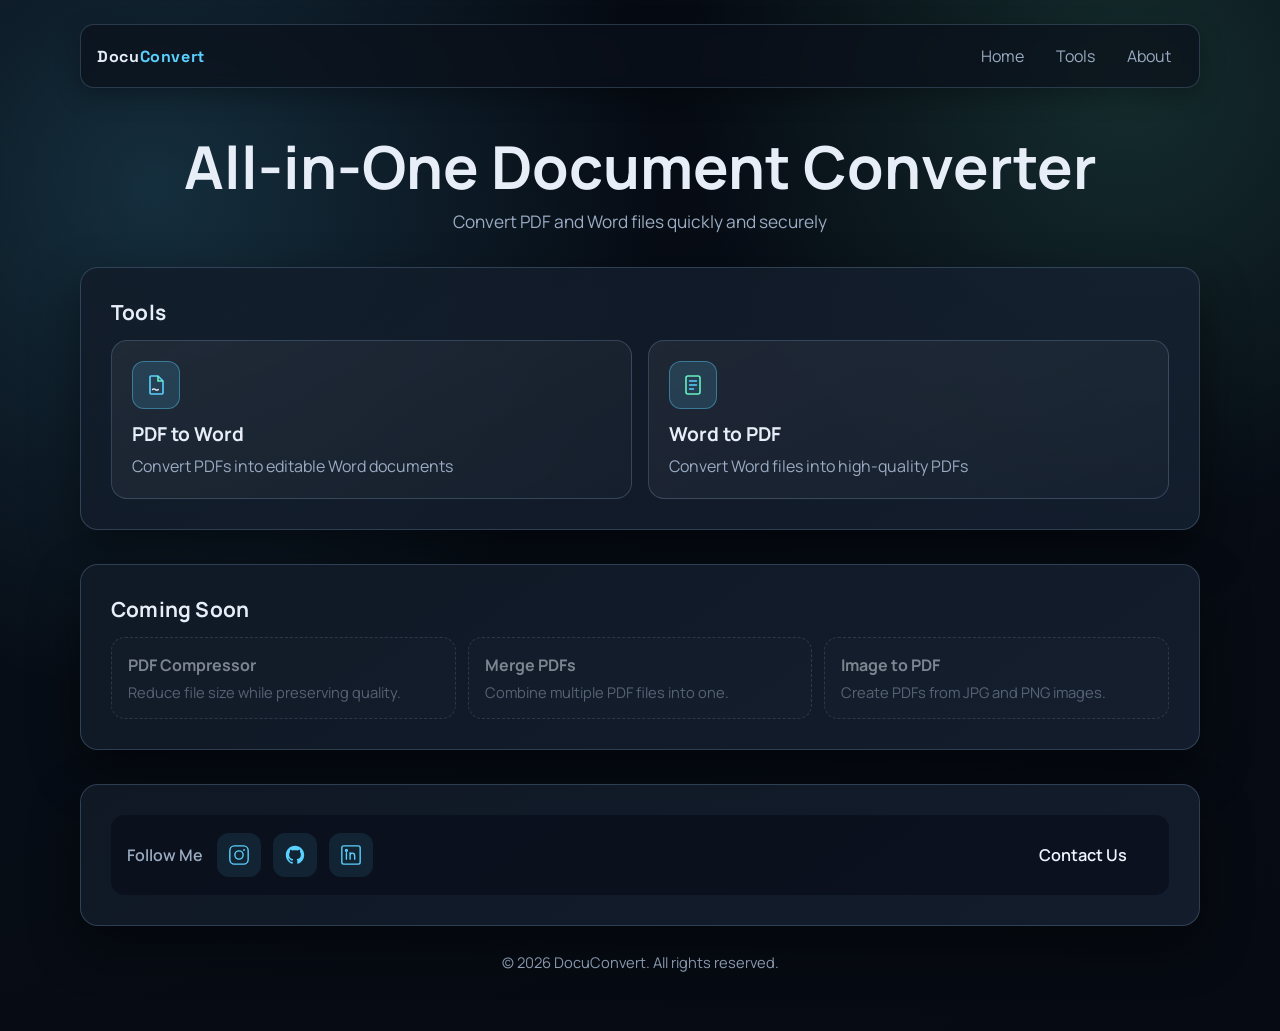
==== frontend/index.html @ 4cd16e10 "Prepare app for GitHub Pages frontend and Azure backend deployment" ====
<!DOCTYPE html>
<html lang="en">
<head>
    <meta charset="UTF-8" />
    <meta name="viewport" content="width=device-width, initial-scale=1.0" />
    <title>DocuConvert</title>
    <style>
        @import url("https://fonts.googleapis.com/css2?family=Manrope:wght@400;500;700;800&family=Space+Grotesk:wght@500;700&display=swap");

        :root {
            --bg: #060a12;
            --bg-soft: #0c1422;
            --surface: rgba(18, 27, 40, 0.82);
            --surface-2: rgba(23, 35, 53, 0.75);
            --text: #e8eef7;
            --muted: #9aabc2;
            --accent: #5bd1ff;
            --accent-2: #69f0c2;
            --line: rgba(148, 186, 226, 0.23);
            --shadow: 0 20px 50px rgba(0, 0, 0, 0.45);
            --radius: 18px;
        }

        * {
            box-sizing: border-box;
        }

        body {
            margin: 0;
            min-height: 100vh;
            font-family: "Manrope", sans-serif;
            color: var(--text);
            background:
                radial-gradient(circle at 12% 18%, rgba(91, 209, 255, 0.18), transparent 36%),
                radial-gradient(circle at 88% 8%, rgba(105, 240, 194, 0.14), transparent 30%),
                linear-gradient(160deg, #050911 0%, #070d16 45%, #060a12 100%);
        }

        .shell {
            width: min(1120px, 92vw);
            margin: 0 auto;
            padding: 24px 0 44px;
        }

        .navbar {
            display: flex;
            justify-content: space-between;
            align-items: center;
            gap: 16px;
            padding: 12px 16px;
            border: 1px solid var(--line);
            border-radius: 14px;
            background: rgba(10, 16, 27, 0.7);
            backdrop-filter: blur(8px);
            box-shadow: 0 8px 25px rgba(0, 0, 0, 0.28);
            position: sticky;
            top: 12px;
            z-index: 20;
        }

        .logo {
            font-family: "Space Grotesk", sans-serif;
            font-weight: 700;
            letter-spacing: 0.04em;
            text-decoration: none;
            color: var(--text);
        }

        .logo span {
            color: var(--accent);
        }

        .nav-links {
            display: flex;
            gap: 8px;
            flex-wrap: wrap;
        }

        .nav-links a {
            color: var(--muted);
            text-decoration: none;
            padding: 8px 12px;
            border-radius: 999px;
            transition: color 0.2s ease, background 0.2s ease;
        }

        .nav-links a:hover {
            color: var(--text);
            background: rgba(255, 255, 255, 0.06);
        }

        .hero {
            text-align: center;
            margin-top: 48px;
            animation: fade-up 0.6s ease both;
        }

        .hero h1 {
            margin: 0;
            font-size: clamp(2rem, 5.8vw, 3.7rem);
            line-height: 1.05;
        }

        .hero p {
            margin: 12px auto 0;
            max-width: 740px;
            color: var(--muted);
            font-size: clamp(1rem, 2vw, 1.08rem);
        }

        .section {
            margin-top: 34px;
            border: 1px solid var(--line);
            border-radius: var(--radius);
            background: linear-gradient(145deg, var(--surface), var(--surface-2));
            box-shadow: var(--shadow);
            padding: clamp(18px, 3.3vw, 30px);
            animation: fade-up 0.7s ease both;
        }

        .section h2 {
            margin: 0 0 14px;
            font-size: 1.3rem;
            letter-spacing: 0.01em;
        }

        .tools-grid {
            display: grid;
            grid-template-columns: repeat(2, minmax(0, 1fr));
            gap: 16px;
        }

        .tool-card {
            text-decoration: none;
            color: var(--text);
            border: 1px solid rgba(146, 186, 230, 0.23);
            border-radius: 16px;
            padding: 20px;
            background: linear-gradient(155deg, rgba(255, 255, 255, 0.06), rgba(255, 255, 255, 0.02));
            transition: transform 0.24s ease, box-shadow 0.24s ease, border-color 0.24s ease;
            display: block;
        }

        .tool-card:hover {
            transform: translateY(-4px) scale(1.015);
            border-color: rgba(91, 209, 255, 0.6);
            box-shadow: 0 16px 30px rgba(0, 0, 0, 0.35), 0 0 24px rgba(91, 209, 255, 0.15);
        }

        .card-icon {
            width: 48px;
            height: 48px;
            border-radius: 12px;
            display: grid;
            place-items: center;
            margin-bottom: 12px;
            background: rgba(91, 209, 255, 0.15);
            border: 1px solid rgba(91, 209, 255, 0.4);
        }

        .tool-card h3 {
            margin: 0 0 8px;
            font-size: 1.2rem;
        }

        .tool-card p {
            margin: 0;
            color: var(--muted);
            line-height: 1.45;
        }

        .coming-soon-grid {
            display: grid;
            grid-template-columns: repeat(3, minmax(0, 1fr));
            gap: 12px;
        }

        .soon-card {
            border: 1px dashed rgba(157, 180, 206, 0.36);
            border-radius: 14px;
            padding: 16px;
            background: rgba(255, 255, 255, 0.02);
            opacity: 0.5;
            user-select: none;
            pointer-events: none;
        }

        .soon-card h4 {
            margin: 0 0 6px;
        }

        .soon-card p {
            margin: 0;
            color: var(--muted);
            font-size: 0.92rem;
        }

        .trust-grid {
            display: grid;
            grid-template-columns: repeat(3, minmax(0, 1fr));
            gap: 12px;
        }

        .trust-item {
            border-radius: 12px;
            border: 1px solid rgba(255, 255, 255, 0.11);
            background: rgba(255, 255, 255, 0.02);
            padding: 18px 16px;
            color: #d9ecff;
            min-height: 190px;
            display: flex;
            flex-direction: column;
            gap: 10px;
        }

        .trust-item h3 {
            margin: 0;
            font-size: 1.05rem;
            color: #eff7ff;
            letter-spacing: 0.01em;
        }

        .trust-item p {
            margin: 0;
            color: var(--muted);
            line-height: 1.45;
            font-size: 0.95rem;
        }

        .trust-points {
            margin: 0;
            padding-left: 18px;
            color: #cddff3;
            display: grid;
            gap: 6px;
            font-size: 0.9rem;
        }

        .about-content {
            display: flex;
            flex-direction: column;
            gap: 20px;
        }

        .about-top {
            display: flex;
            align-items: center;
            justify-content: space-between;
            gap: 18px;
            flex-wrap: wrap;
            border: none;
            border-radius: 14px;
            background: rgba(9, 15, 26, 0.72);
            padding: 16px;
        }

        .social-links {
            display: flex;
            align-items: center;
            gap: 14px;
            flex-wrap: wrap;
        }

        .social-label {
            margin: 0;
            color: var(--muted);
            font-weight: 600;
        }

        .social-grid {
            display: flex;
            gap: 12px;
            flex-wrap: wrap;
        }

        .contact-toggle-btn {
            padding: 13px 26px;
            border-radius: 12px;
            border: none;
            background: transparent;
            color: #eff5ff;
            font-family: "Manrope", sans-serif;
            font-weight: 600;
            font-size: 1.02rem;
            cursor: pointer;
            transition: background 0.2s ease, border-color 0.2s ease, transform 0.2s ease;
        }

        .contact-toggle-btn:hover {
            background: rgba(255, 255, 255, 0.08);
            border-color: #ffffff;
            transform: translateY(-1px);
        }

        .social-icon {
            display: grid;
            place-items: center;
            width: 44px;
            height: 44px;
            border-radius: 12px;
            background: rgba(91, 209, 255, 0.1);
            border: none;
            transition: all 0.3s ease;
            text-decoration: none;
        }

        .social-icon svg {
            width: 22px;
            height: 22px;
        }

        .social-icon:hover {
            background: rgba(91, 209, 255, 0.2);
            border-color: rgba(91, 209, 255, 0.6);
            transform: translateY(-3px);
            box-shadow: 0 8px 16px rgba(91, 209, 255, 0.1);
        }

        .contact-section {
            display: flex;
            flex-direction: column;
            gap: 12px;
            width: min(680px, 100%);
            margin: 0 auto;
        }

        .contact-section[hidden] {
            display: none;
        }

        .contact-form {
            display: flex;
            flex-direction: column;
            gap: 14px;
            width: 100%;
        }

        .form-group {
            display: flex;
            flex-direction: column;
        }

        .form-group input,
        .form-group textarea {
            padding: 12px 14px;
            border-radius: 10px;
            border: 1px solid rgba(255, 255, 255, 0.12);
            background: rgba(255, 255, 255, 0.04);
            color: var(--text);
            font-family: "Manrope", sans-serif;
            font-size: 0.95rem;
            transition: border-color 0.2s ease, background 0.2s ease;
        }

        .form-group input:focus,
        .form-group textarea:focus {
            outline: none;
            border-color: var(--accent);
            background: rgba(91, 209, 255, 0.08);
        }

        .form-group textarea {
            resize: vertical;
            min-height: 100px;
        }

        .btn-submit {
            padding: 12px 24px;
            border-radius: 10px;
            border: none;
            background: linear-gradient(135deg, #5bd1ff 0%, #69f0c2 100%);
            color: #060a12;
            font-weight: 600;
            font-family: "Manrope", sans-serif;
            cursor: pointer;
            transition: transform 0.2s ease, box-shadow 0.2s ease;
        }

        .btn-submit:hover {
            transform: translateY(-2px);
            box-shadow: 0 8px 20px rgba(91, 209, 255, 0.25);
        }

        .btn-submit:active {
            transform: translateY(0);
        }

        .form-status {
            padding: 12px;
            border-radius: 8px;
            text-align: center;
            font-size: 0.9rem;
            display: none;
        }

        .form-status.success {
            display: block;
            background: rgba(105, 240, 194, 0.15);
            color: #69f0c2;
            border: 1px solid rgba(105, 240, 194, 0.3);
        }

        .form-status.error {
            display: block;
            background: rgba(255, 82, 82, 0.15);
            color: #ff5252;
            border: 1px solid rgba(255, 82, 82, 0.3);
        }

        .footer {
            margin-top: 26px;
            text-align: center;
            color: var(--muted);
            font-size: 0.92rem;
        }

        @keyframes fade-up {
            from {
                opacity: 0;
                transform: translateY(10px);
            }
            to {
                opacity: 1;
                transform: translateY(0);
            }
        }

        @media (max-width: 900px) {
            .tools-grid,
            .coming-soon-grid,
            .trust-grid {
                grid-template-columns: 1fr;
            }

            .about-top {
                flex-direction: column;
                align-items: stretch;
            }

            .social-links {
                justify-content: center;
            }
        }

        @media (max-width: 650px) {
            .navbar {
                flex-direction: column;
                align-items: flex-start;
            }

            .hero {
                margin-top: 30px;
            }
        }
    </style>
</head>
<body>
    <div class="shell">
        <nav class="navbar">
            <a class="logo" href="./index.html">Docu<span>Convert</span></a>
            <div class="nav-links">
                <a href="./index.html">Home</a>
                <a href="#tools">Tools</a>
                <a href="#about">About</a>
            </div>
        </nav>

        <header class="hero">
            <h1>All-in-One Document Converter</h1>
            <p>Convert PDF and Word files quickly and securely</p>
        </header>

        <section class="section" id="tools">
            <h2>Tools</h2>
            <div class="tools-grid">
                <a class="tool-card" href="./pdf-to-word.html" aria-label="Open PDF to Word converter">
                    <div class="card-icon" aria-hidden="true">
                        <svg width="24" height="24" viewBox="0 0 24 24" fill="none" xmlns="http://www.w3.org/2000/svg">
                            <path d="M7 3H14L19 8V20C19 20.55 18.55 21 18 21H7C6.45 21 6 20.55 6 20V4C6 3.45 6.45 3 7 3Z" stroke="#5BD1FF" stroke-width="1.6"/>
                            <path d="M14 3V8H19" stroke="#69F0C2" stroke-width="1.6"/>
                            <path d="M8.5 16.5C9.2 15.7 10.7 15.7 11.4 16.5C12.1 17.3 13.6 17.3 14.3 16.5" stroke="#E8EEF7" stroke-width="1.4" stroke-linecap="round"/>
                        </svg>
                    </div>
                    <h3>PDF to Word</h3>
                    <p>Convert PDFs into editable Word documents</p>
                </a>

                <a class="tool-card" href="./word-to-pdf.html" aria-label="Open Word to PDF converter">
                    <div class="card-icon" aria-hidden="true">
                        <svg width="24" height="24" viewBox="0 0 24 24" fill="none" xmlns="http://www.w3.org/2000/svg">
                            <rect x="5" y="3" width="14" height="18" rx="2" stroke="#69F0C2" stroke-width="1.6"/>
                            <path d="M8.5 8H15.5M8.5 12H15.5M8.5 16H12.5" stroke="#5BD1FF" stroke-width="1.5" stroke-linecap="round"/>
                        </svg>
                    </div>
                    <h3>Word to PDF</h3>
                    <p>Convert Word files into high-quality PDFs</p>
                </a>
            </div>
        </section>

        <section class="section" aria-label="Coming soon tools">
            <h2>Coming Soon</h2>
            <div class="coming-soon-grid">
                <div class="soon-card">
                    <h4>PDF Compressor</h4>
                    <p>Reduce file size while preserving quality.</p>
                </div>
                <div class="soon-card">
                    <h4>Merge PDFs</h4>
                    <p>Combine multiple PDF files into one.</p>
                </div>
                <div class="soon-card">
                    <h4>Image to PDF</h4>
                    <p>Create PDFs from JPG and PNG images.</p>
                </div>
            </div>
        </section>

        <section class="section" id="about" aria-label="About and contact">
            <div class="about-content">
                <div class="about-top">
                    <div class="social-links">
                        <p class="social-label">Follow Me</p>
                        <div class="social-grid">
                            <a href="https://www.instagram.com/shari.458/" target="_blank" rel="noopener noreferrer" title="Instagram" class="social-icon">
                                <svg width="32" height="32" viewBox="0 0 24 24" fill="none" xmlns="http://www.w3.org/2000/svg">
                                    <rect x="2" y="2" width="20" height="20" rx="5" stroke="#5BD1FF" stroke-width="1.5"/>
                                    <circle cx="12" cy="12" r="4.5" stroke="#5BD1FF" stroke-width="1.5"/>
                                    <circle cx="17.5" cy="6.5" r="1" fill="#5BD1FF"/>
                                </svg>
                            </a>
                            <a href="https://github.com/mShaheer0" target="_blank" rel="noopener noreferrer" title="GitHub" class="social-icon">
                                <svg width="32" height="32" viewBox="0 0 24 24" fill="none" xmlns="http://www.w3.org/2000/svg">
                                    <path d="M12 2C6.48 2 2 6.48 2 12c0 4.41 2.87 8.17 6.84 9.49.5.09.68-.22.68-.48v-1.7c-2.78.6-3.37-1.34-3.37-1.34-.46-1.16-1.11-1.47-1.11-1.47-.9-.62.07-.6.07-.6 1 .07 1.53 1.03 1.53 1.03.89 1.52 2.34 1.08 2.91.83.09-.65.35-1.09.63-1.34-2.22-.25-4.56-1.11-4.56-4.93 0-1.09.39-1.98 1.03-2.68-.1-.25-.45-1.27.1-2.64 0 0 .84-.27 2.75 1.02.8-.22 1.65-.33 2.5-.33.85 0 1.7.11 2.5.33 1.91-1.29 2.75-1.02 2.75-1.02.55 1.37.2 2.39.1 2.64.64.7 1.03 1.59 1.03 2.68 0 3.82-2.34 4.68-4.57 4.93.36.31.68.92.68 1.85v2.75c0 .26.18.58.68.48C19.13 20.17 22 16.41 22 12c0-5.52-4.48-10-10-10z" fill="#5BD1FF"/>
                                </svg>
                            </a>
                            <a href="https://linkedin.com/in/muhammad-shaheer-061089317" target="_blank" rel="noopener noreferrer" title="LinkedIn" class="social-icon">
                                <svg width="32" height="32" viewBox="0 0 24 24" fill="none" xmlns="http://www.w3.org/2000/svg">
                                    <rect x="2" y="2" width="20" height="20" rx="2" stroke="#5BD1FF" stroke-width="1.5"/>
                                    <path d="M7 9.5v7M7 8a1 1 0 100-2 1 1 0 000 2z" stroke="#5BD1FF" stroke-width="1.5" stroke-linecap="round"/>
                                    <path d="M11 9.5v7M11 12.5c0-1.5.9-2.5 2.5-2.5 1.8 0 2.5 1 2.5 3v3.5" stroke="#5BD1FF" stroke-width="1.5" stroke-linecap="round"/>
                                </svg>
                            </a>
                        </div>
                    </div>
                    <button id="contact-toggle" class="contact-toggle-btn" type="button" aria-expanded="false" aria-controls="contact-section">Contact Us</button>
                </div>
                <div class="contact-section" id="contact-section" hidden>
                    <p style="color: var(--muted); margin-top: 0;">Get in Touch</p>
                    <form id="contact-form" class="contact-form">
                        <div class="form-group">
                            <input type="text" id="name" name="name" placeholder="Your Name" required>
                        </div>
                        <div class="form-group">
                            <input type="email" id="email" name="email" placeholder="Your Email" required>
                        </div>
                        <div class="form-group">
                            <textarea id="message" name="message" placeholder="Your Message" rows="4" required></textarea>
                        </div>
                        <button type="submit" class="btn-submit">Send Message</button>
                        <div id="form-status" class="form-status"></div>
                    </form>
                </div>
            </div>
        </section>

        <footer class="footer">
            <p>&copy; 2026 DocuConvert. All rights reserved.</p>
        </footer>
    </div>

    <script src="./assets/js/runtime-config.js"></script>
    <script>
        // Smoothly scroll to in-page sections from navbar links.
        document.querySelectorAll('a[href^="#"]').forEach((anchor) => {
            anchor.addEventListener("click", (event) => {
                const targetId = anchor.getAttribute("href");
                const target = document.querySelector(targetId);
                if (!target) return;

                event.preventDefault();
                target.scrollIntoView({ behavior: "smooth", block: "start" });
            });
        });

        // Contact form handler
        const contactToggle = document.getElementById("contact-toggle");
        const contactSection = document.getElementById("contact-section");
        const contactForm = document.getElementById("contact-form");
        const formStatus = document.getElementById("form-status");

        if (contactToggle && contactSection) {
            contactToggle.addEventListener("click", () => {
                const isHidden = contactSection.hasAttribute("hidden");

                if (isHidden) {
                    contactSection.removeAttribute("hidden");
                    contactToggle.setAttribute("aria-expanded", "true");
                    contactToggle.textContent = "Hide Contact Form";
                    contactSection.scrollIntoView({ behavior: "smooth", block: "nearest" });
                } else {
                    contactSection.setAttribute("hidden", "");
                    contactToggle.setAttribute("aria-expanded", "false");
                    contactToggle.textContent = "Contact Us";
                }
            });
        }

        if (contactForm) {
            contactForm.addEventListener("submit", async (event) => {
                event.preventDefault();

                const name = document.getElementById("name").value.trim();
                const email = document.getElementById("email").value.trim();
                const message = document.getElementById("message").value.trim();

                if (!name || !email || !message) {
                    formStatus.className = "form-status error";
                    formStatus.textContent = "Please fill in all fields.";
                    return;
                }

                try {
                    const response = await fetch(buildApiUrl("/api/contact"), {
                        method: "POST",
                        headers: {
                            "Content-Type": "application/json",
                        },
                        body: JSON.stringify({ name, email, message }),
                    });

                    if (response.ok) {
                        formStatus.className = "form-status success";
                        formStatus.textContent = "Message sent! Thank you for contacting us.";
                        contactForm.reset();
                        setTimeout(() => {
                            formStatus.className = "form-status";
                        }, 5000);
                    } else {
                        const errorData = await response.json();
                        formStatus.className = "form-status error";
                        formStatus.textContent = errorData.detail || "Failed to send message. Please try again.";
                    }
                } catch (error) {
                    formStatus.className = "form-status error";
                    formStatus.textContent = "An error occurred. Please try again later.";
                    console.error("Contact form error:", error);
                }
            });
        }
    </script>
</body>
</html>
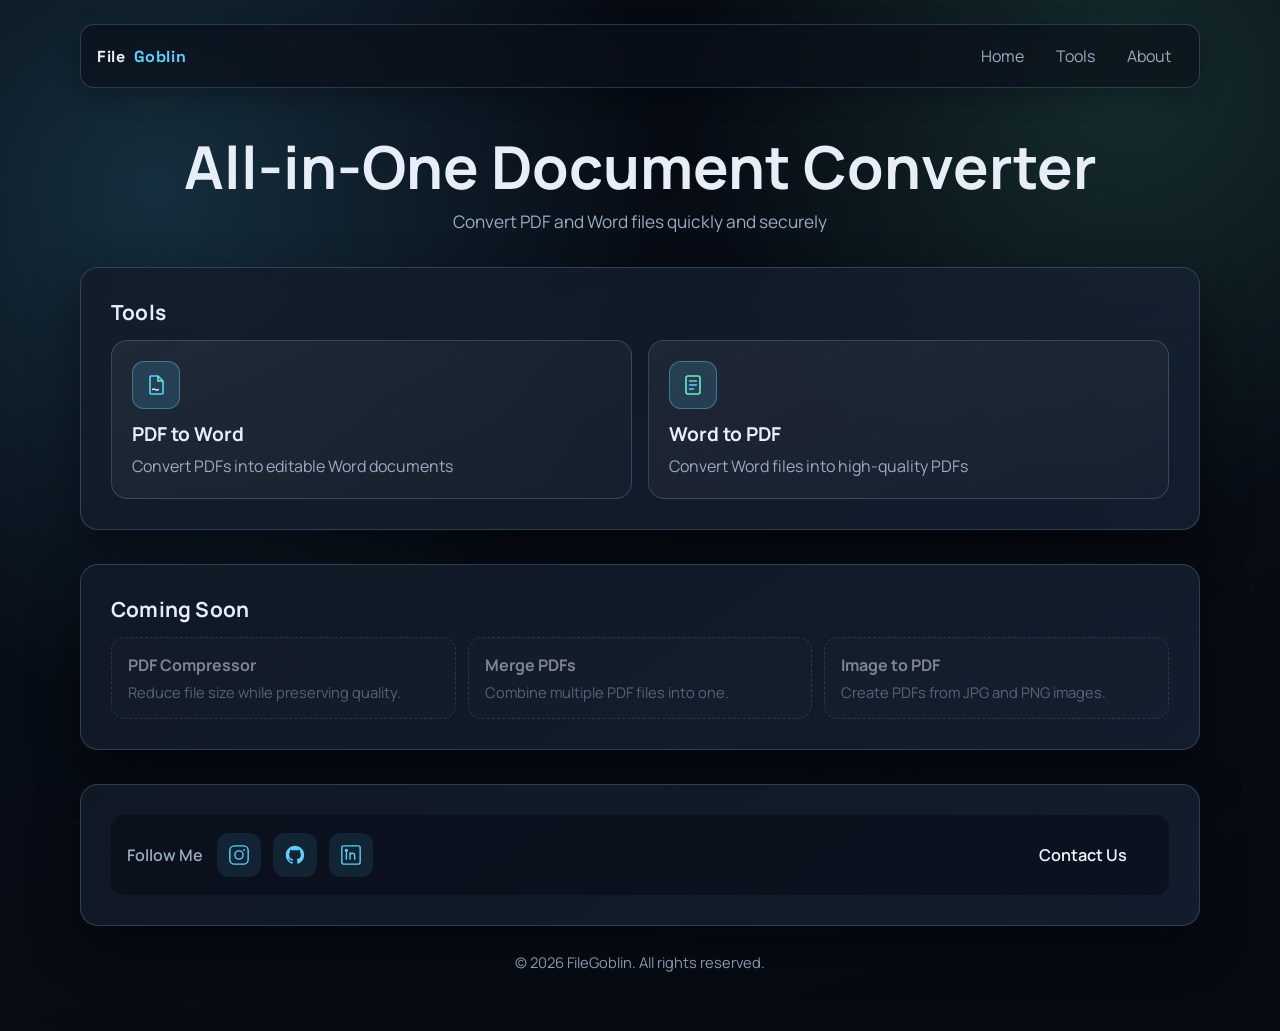
==== commit b595a0e5: "Add SEO improvements: meta tags, robots.txt, sitemap.xml, and logo support" ====
--- a/frontend/index.html
+++ b/frontend/index.html
@@ -3,7 +3,32 @@
 <head>
     <meta charset="UTF-8" />
     <meta name="viewport" content="width=device-width, initial-scale=1.0" />
-    <title>DocuConvert</title>
+    <meta name="description" content="FileGoblin - Fast, secure file converter. Convert PDF to Word (DOCX) and Word to PDF instantly. No sign-up required." />
+    <meta name="keywords" content="PDF converter, Word to PDF, PDF to Word, DOCX converter, file converter, free converter" />
+    <meta name="author" content="FileGoblin" />
+    <meta name="robots" content="index, follow" />
+    <meta name="theme-color" content="#060a12" />
+    
+    <!-- Open Graph for social sharing -->
+    <meta property="og:type" content="website" />
+    <meta property="og:url" content="https://filegoblin.dev/" />
+    <meta property="og:title" content="FileGoblin - Free File Converter" />
+    <meta property="og:description" content="Convert PDF to Word and Word to PDF instantly. Secure, fast, and easy." />
+    <meta property="og:image" content="https://filegoblin.dev/assets/images/logo.png" />
+    
+    <!-- Twitter Card -->
+    <meta name="twitter:card" content="summary_large_image" />
+    <meta name="twitter:title" content="FileGoblin - Free File Converter" />
+    <meta name="twitter:description" content="Convert PDF to Word and Word to PDF instantly." />
+    
+    <!-- Canonical URL -->
+    <link rel="canonical" href="https://filegoblin.dev/" />
+    
+    <!-- Favicon -->
+    <link rel="icon" type="image/png" href="/assets/images/logo.png" />
+    <link rel="apple-touch-icon" href="/assets/images/logo.png" />
+    
+    <title>FileGoblin - Free PDF to Word & Word to PDF Converter</title>
     <style>
         @import url("https://fonts.googleapis.com/css2?family=Manrope:wght@400;500;700;800&family=Space+Grotesk:wght@500;700&display=swap");
 
@@ -64,6 +89,15 @@
             letter-spacing: 0.04em;
             text-decoration: none;
             color: var(--text);
+            display: flex;
+            align-items: center;
+            gap: 8px;
+        }
+
+        .logo img {
+            height: 32px;
+            width: auto;
+            display: block;
         }
 
         .logo span {
@@ -457,9 +491,9 @@
 <body>
     <div class="shell">
         <nav class="navbar">
-            <a class="logo" href="./index.html">Docu<span>Convert</span></a>
+            <a class="logo" href="/">File<span>Goblin</span></a>
             <div class="nav-links">
-                <a href="./index.html">Home</a>
+                <a href="/">Home</a>
                 <a href="#tools">Tools</a>
                 <a href="#about">About</a>
             </div>
@@ -473,7 +507,7 @@
         <section class="section" id="tools">
             <h2>Tools</h2>
             <div class="tools-grid">
-                <a class="tool-card" href="./pdf-to-word.html" aria-label="Open PDF to Word converter">
+                <a class="tool-card" href="/pdf-to-word" aria-label="Open PDF to Word converter">
                     <div class="card-icon" aria-hidden="true">
                         <svg width="24" height="24" viewBox="0 0 24 24" fill="none" xmlns="http://www.w3.org/2000/svg">
                             <path d="M7 3H14L19 8V20C19 20.55 18.55 21 18 21H7C6.45 21 6 20.55 6 20V4C6 3.45 6.45 3 7 3Z" stroke="#5BD1FF" stroke-width="1.6"/>
@@ -485,7 +519,7 @@
                     <p>Convert PDFs into editable Word documents</p>
                 </a>
 
-                <a class="tool-card" href="./word-to-pdf.html" aria-label="Open Word to PDF converter">
+                <a class="tool-card" href="/word-to-pdf" aria-label="Open Word to PDF converter">
                     <div class="card-icon" aria-hidden="true">
                         <svg width="24" height="24" viewBox="0 0 24 24" fill="none" xmlns="http://www.w3.org/2000/svg">
                             <rect x="5" y="3" width="14" height="18" rx="2" stroke="#69F0C2" stroke-width="1.6"/>
@@ -565,7 +599,7 @@
         </section>
 
         <footer class="footer">
-            <p>&copy; 2026 DocuConvert. All rights reserved.</p>
+            <p>&copy; 2026 FileGoblin. All rights reserved.</p>
         </footer>
     </div>
 
